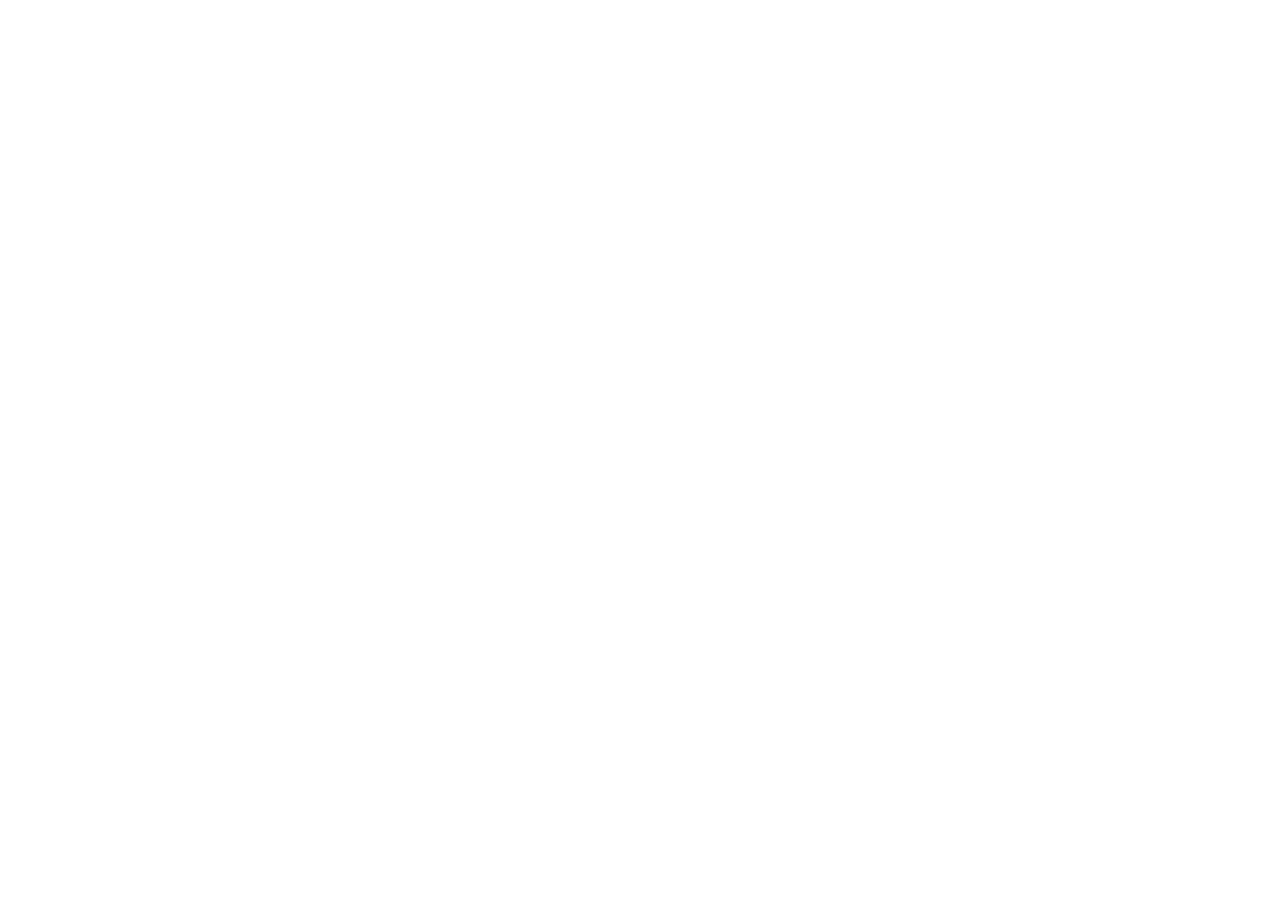
==== index.html @ 3540cd02 "add initial files" ====
<!DOCTYPE html>
<html lang="en">
<head>
    <meta charset="UTF-8">
    <meta name="viewport" content="width=device-width, initial-scale=1.0">
    <meta http-equiv="X-UA-Compatible" content="ie=edge">
    <link rel="stylesheet" href="styles.css">
    <title>Document</title>
</head>
<body>
   
    <script src="app.js"></script>
</body>
</html>
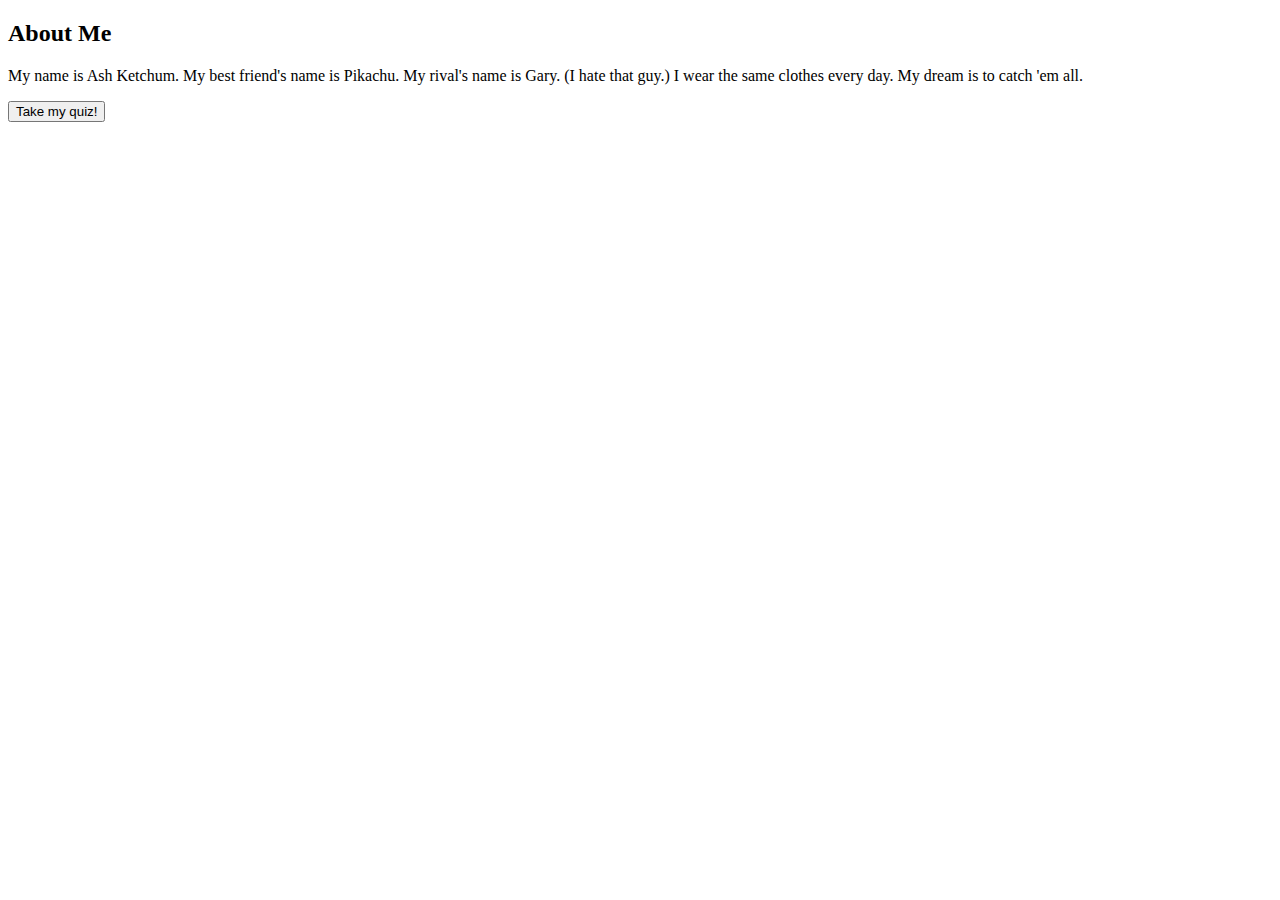
==== commit d8a4bcd8: "add quiz questions" ====
--- a/index.html
+++ b/index.html
@@ -5,10 +5,15 @@
     <meta name="viewport" content="width=device-width, initial-scale=1.0">
     <meta http-equiv="X-UA-Compatible" content="ie=edge">
     <link rel="stylesheet" href="styles.css">
-    <title>Document</title>
+    <title>About Me!</title>
 </head>
 <body>
-   
-    <script src="app.js"></script>
+    <h2>About Me</h2>
+
+    <p>My name is Ash Ketchum. My best friend's name is Pikachu. My rival's name is Gary. (I hate that guy.) I wear the same clothes every day. My dream is to catch 'em all.</p>
+
+    <button id="action-button">Take my quiz!</button>
+
+        <script type="module" src="app.js"></script>
 </body>
 </html>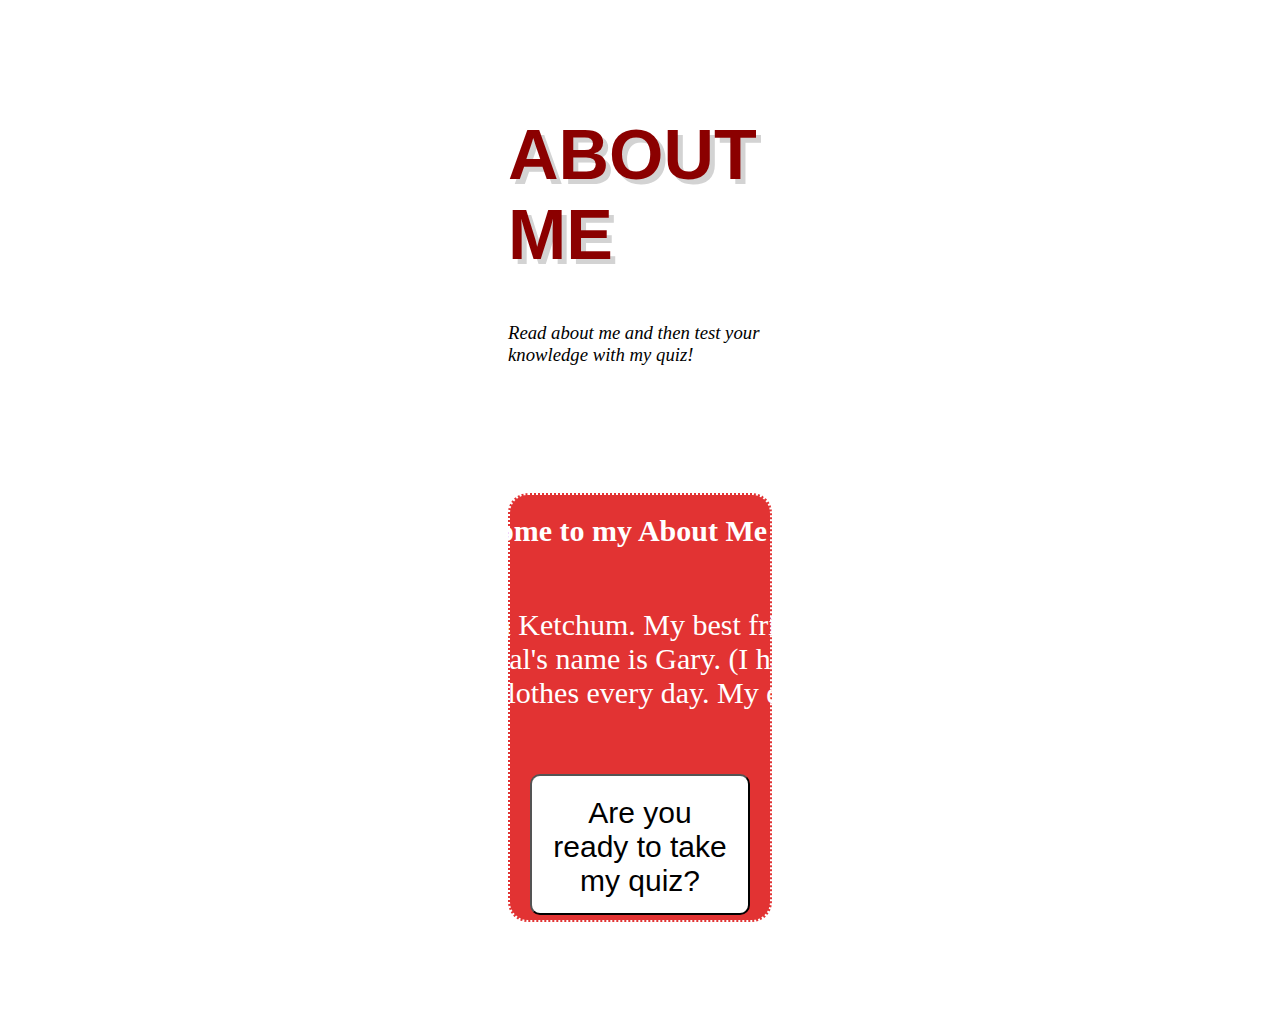
==== commit 016f5edb: "add styles, add userName to promts, add final alert" ====
--- a/index.html
+++ b/index.html
@@ -8,12 +8,19 @@
     <title>About Me!</title>
 </head>
 <body>
-    <h2>About Me</h2>
+    <header class="banner">
+        <br>
+        <h1 class="h1">About Me</h1>
+            <h3 class="h2">Read about me and then test your knowledge with my quiz!</h3>
+        <br>
+    </header>
+    
+    <div class="quiz">
+        <p class="center"><strong>Welcome to my About Me page!</strong></p>
+        <p>My name is Ash Ketchum. My best friend's name is Pikachu. My rival's name is Gary. (I hate that guy.) I wear the same clothes every day. My dream is to catch 'em all!</p>
+        <button class="button" id="action-button">Are you ready to take my quiz?</button>
+    </div>
 
-    <p>My name is Ash Ketchum. My best friend's name is Pikachu. My rival's name is Gary. (I hate that guy.) I wear the same clothes every day. My dream is to catch 'em all.</p>
-
-    <button id="action-button">Take my quiz!</button>
-
-        <script type="module" src="app.js"></script>
+    <script type="module" src="app.js"></script>
 </body>
 </html>--- a/styles.css
+++ b/styles.css
@@ -0,0 +1,59 @@
+body {
+    background-image: url("https://images8.alphacoders.com/661/thumb-1920-661972.png");
+}
+
+.banner {
+    background-color: rgb(255, 255, 255, 0.5);
+    margin: 50px 500px;
+    border-radius: 20px;
+}
+
+.h1 {
+    display: flex;
+    justify-content: center;
+    font-family: Helvetica;
+    font-size: 70px;
+    text-transform: uppercase;
+    text-shadow: 5px 5px lightgrey;
+    color: darkred
+}
+
+.h2 {
+    font-style: italic;
+    font-weight: lighter;
+    display: flex;
+    justify-content: center;
+}
+
+.quiz {
+    display: inline-block;
+    display: flex;
+    justify-content: center;
+    align-items: center;
+    flex-direction: column;
+    background-color: rgba(219, 0, 0, 0.80);
+    border: dotted 2px white;
+    border-radius: 20px;
+    padding: 5px 20px 20px 20px;
+    margin: 90px 500px;
+    height: 400px;
+}
+
+p {
+    width: 650px;
+    font-size: 30px;
+    font-family: Verdana;
+    color: white;
+}
+
+p.center {
+    text-align: center;
+}
+
+.button {
+    border-radius: 10px;
+    font-size: 30px;
+    font-family: Helvetica;
+    padding: 20px 15px 15px 15px;
+    background-color: white;
+}
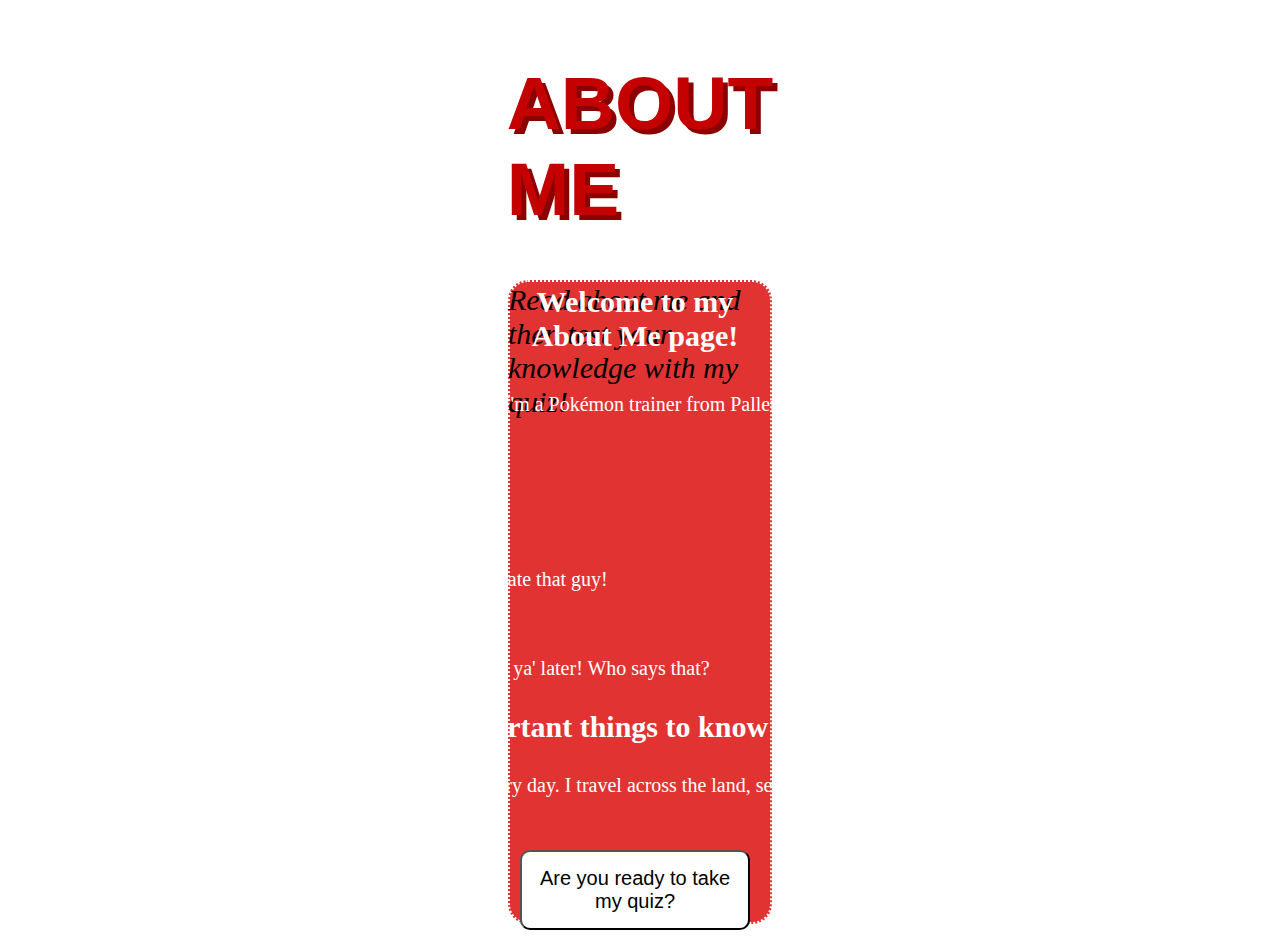
==== commit 635adbe8: "add lists and updated styles" ====
--- a/index.html
+++ b/index.html
@@ -9,15 +9,28 @@
 </head>
 <body>
     <header class="banner">
-        <br>
         <h1 class="h1">About Me</h1>
-            <h3 class="h2">Read about me and then test your knowledge with my quiz!</h3>
-        <br>
+        <h2 class="h2">Read about me and then test your knowledge with my quiz!</h2>
     </header>
     
     <div class="quiz">
         <p class="center"><strong>Welcome to my About Me page!</strong></p>
-        <p>My name is Ash Ketchum. My best friend's name is Pikachu. My rival's name is Gary. (I hate that guy.) I wear the same clothes every day. My dream is to catch 'em all!</p>
+        <section class="info">My name is Ash Ketchum. I'm a Pokémon trainer from Pallet Town!
+            <p>My top three friends are:</p>
+            <ol>
+                <li>Pikachu</li>
+                <li>Charmander</li>
+                <li>Squirtle</li>
+            </ol>
+            My rival's name is Gary. I hate that guy!
+            <ul>
+                <li>He beats me up!</li>
+                <li>He calls me a loser!</li>
+                <li>He always says "Smell ya' later! Who says that?</li>
+            </ul>
+            <p class="center"><strong>More important things to know about me:</strong></p>
+            I wear the same clothes every day. I travel across the land, searching far and wide. My dream is to catch 'em all!
+        </section>
         <button class="button" id="action-button">Are you ready to take my quiz?</button>
     </div>
 
--- a/styles.css
+++ b/styles.css
@@ -4,18 +4,20 @@
 
 .banner {
     background-color: rgb(255, 255, 255, 0.5);
-    margin: 50px 500px;
+    margin: 30px 500px;
     border-radius: 20px;
+    height: 200px;
 }
 
 .h1 {
     display: flex;
     justify-content: center;
+    padding: 10px 0px 0px 0px;
     font-family: Helvetica;
-    font-size: 70px;
+    font-size: 75px;
     text-transform: uppercase;
-    text-shadow: 5px 5px lightgrey;
-    color: darkred
+    text-shadow: 5px 5px darkred;
+    color: rgb(197, 0, 0);
 }
 
 .h2 {
@@ -23,6 +25,8 @@
     font-weight: lighter;
     display: flex;
     justify-content: center;
+    font-size: 30px;
+    font-family: Verdana;
 }
 
 .quiz {
@@ -34,26 +38,38 @@
     background-color: rgba(219, 0, 0, 0.80);
     border: dotted 2px white;
     border-radius: 20px;
-    padding: 5px 20px 20px 20px;
-    margin: 90px 500px;
-    height: 400px;
+    padding: 20px 20px 40px 10px;
+    margin: 20px 500px;
+    height: 580px;
 }
 
-p {
-    width: 650px;
+.center {
+    text-align: center;
     font-size: 30px;
     font-family: Verdana;
     color: white;
 }
 
-p.center {
-    text-align: center;
+.info {
+    width: 700px;
+    font-size: 20px;
+    font-family: Verdana;
+    color: white;
+    margin: 10px 50px 30px 50px;
 }
 
 .button {
     border-radius: 10px;
-    font-size: 30px;
+    font-size: 20px;
     font-family: Helvetica;
-    padding: 20px 15px 15px 15px;
+    padding: 15px 15px 15px 15px;
     background-color: white;
 }
+
+ul,
+ol,
+li {
+    font-size: 20px;
+    font-family: Verdana;
+    color: white;
+}
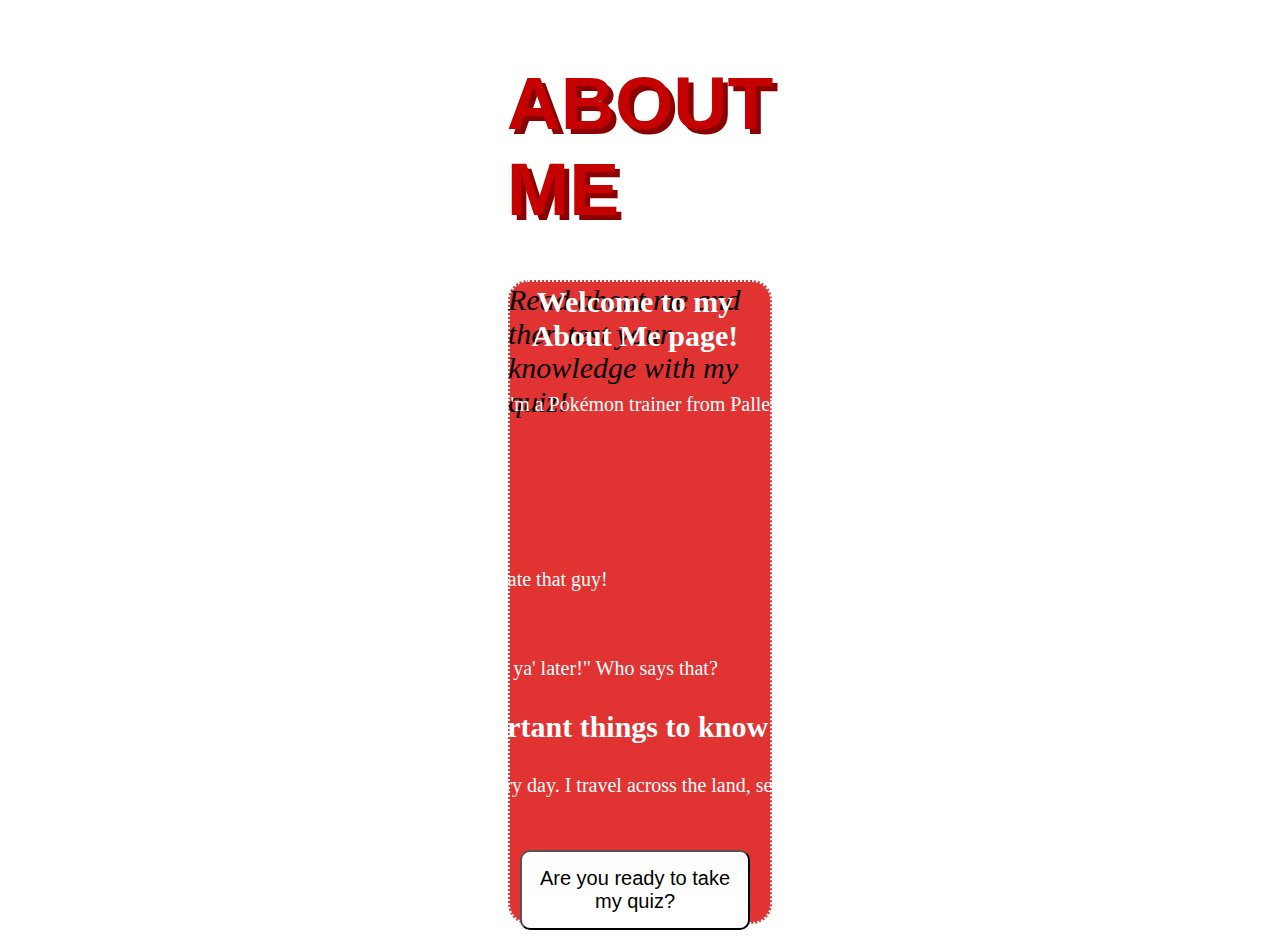
==== commit 028b0a39: "fix typo" ====
--- a/index.html
+++ b/index.html
@@ -26,7 +26,7 @@
             <ul>
                 <li>He beats me up!</li>
                 <li>He calls me a loser!</li>
-                <li>He always says "Smell ya' later! Who says that?</li>
+                <li>He always says "Smell ya' later!" Who says that?</li>
             </ul>
             <p class="center"><strong>More important things to know about me:</strong></p>
             I wear the same clothes every day. I travel across the land, searching far and wide. My dream is to catch 'em all!
